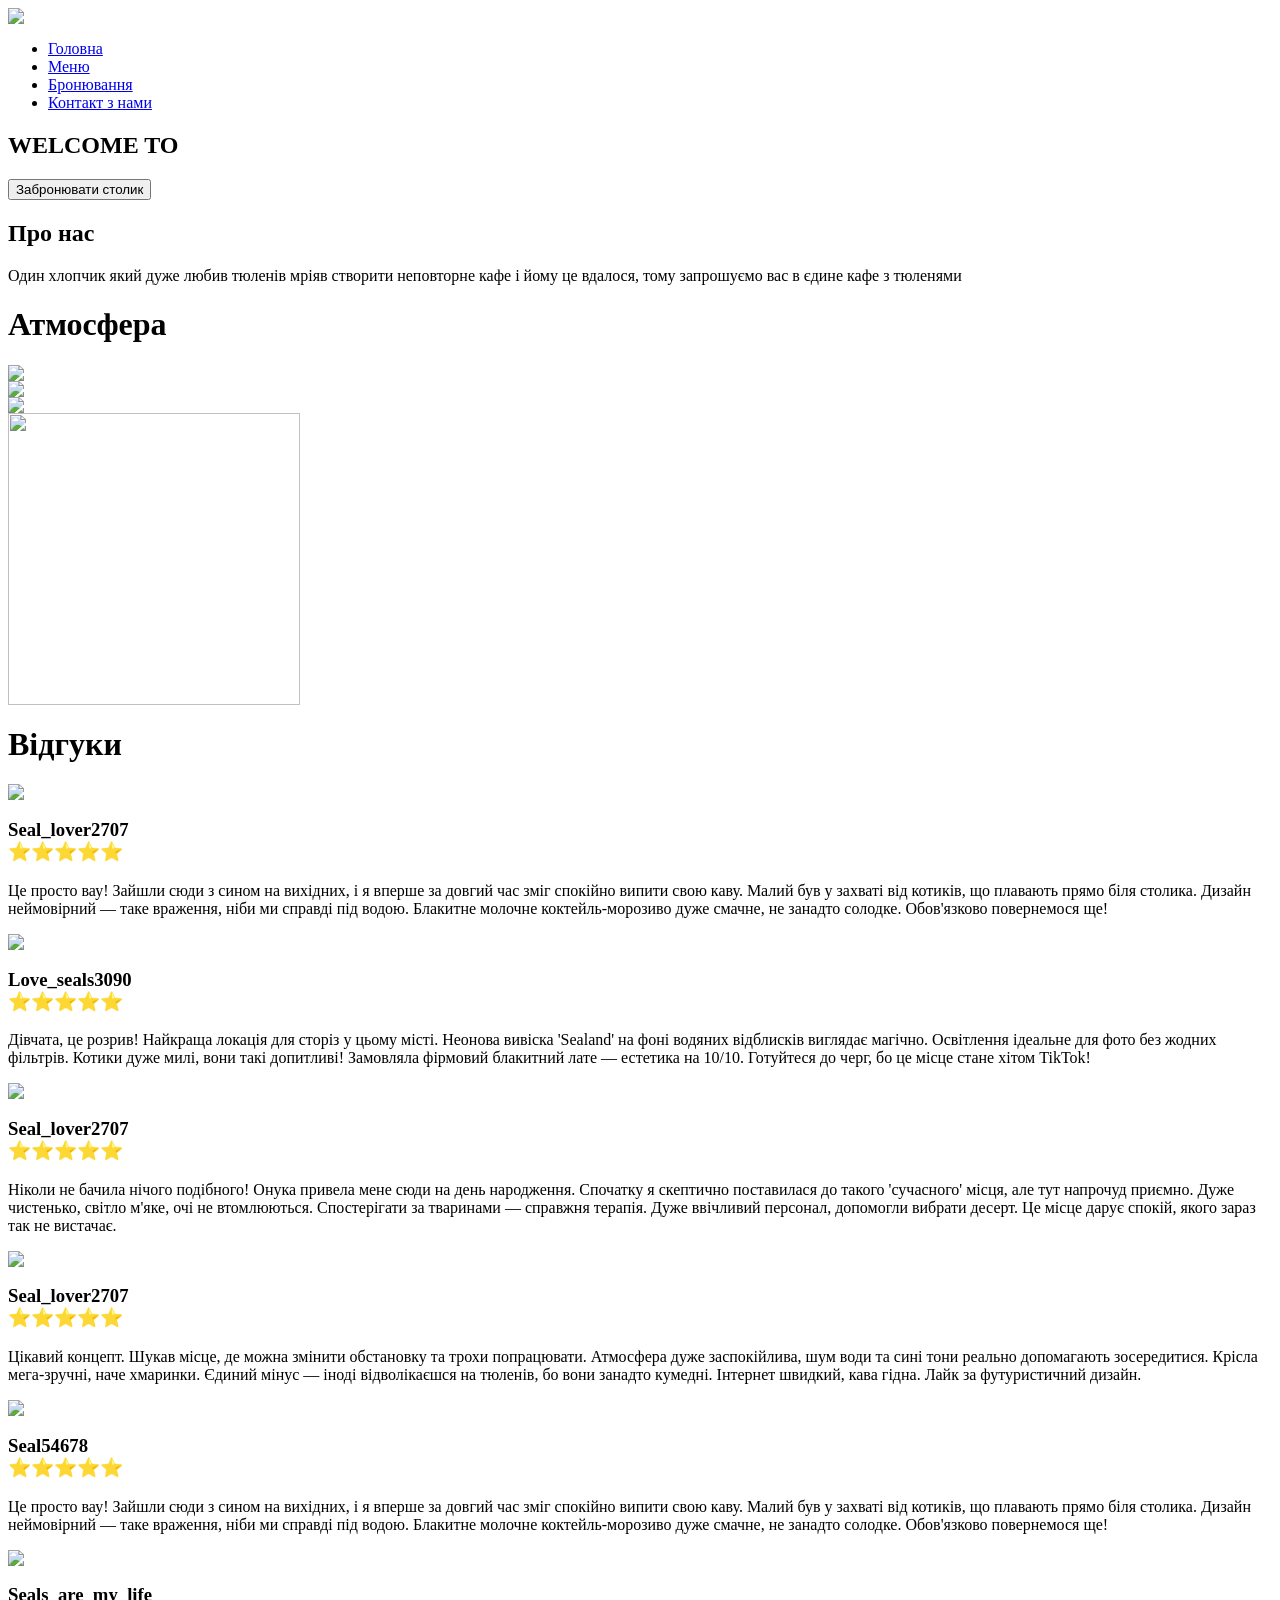
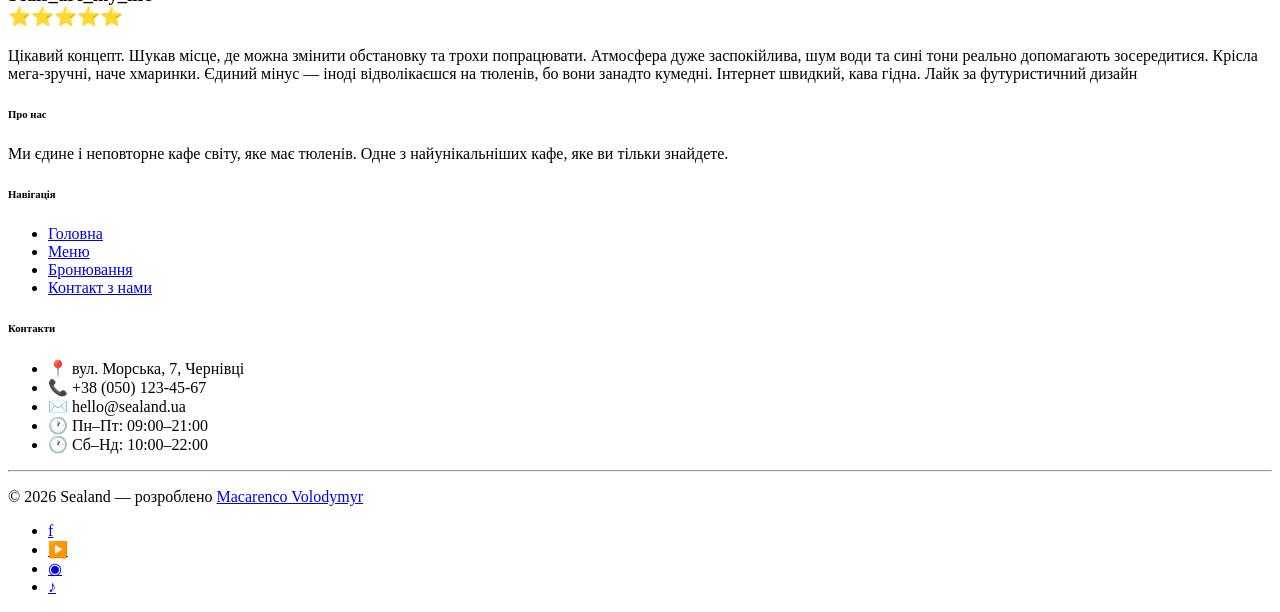
==== index.html @ d22cd6d8 "Create index.html" ====
<html>
    <head>
        <title>Sealand - Унікальне кафе з тюленями</title>
        <link rel = "stylesheet" href = "style.css">
        <link rel="stylesheet" href="https://cloudflare.com">
       <link href="https://fonts.googleapis.com/css2?family=Balsamiq+Sans:ital,wght@0,400;0,700;1,400;1,700&display=swap" rel="stylesheet">
    </head>
    <body>
        <header>
            <nav>
              <div><img src = "Sealand.png"></div>
              <ul class="nav-links">
                <li><a href="index.html">Головна</a></li>
                <li><a href="menu.html">Меню</a></li>
                <li><a href="booking.html">Бронювання</a></li>
                <li><a href="#footer">Контакт з нами</a></li>
              </ul>
            </nav>
        </header>
        <div class="heroblock"></div>
            <div class="h2-btn">
            <h2 class="welcome">WELCOME TO</h2>
            <button class="oat">Забронювати столик</button>
            </div>
        <main>
            <div class = "about">
      <div>
      <h2 class="pro">Про нас</h2>
      <p>Один хлопчик який дуже любив тюленів мріяв створити неповторне кафе і йому це вдалося, тому запрошуємо вас в єдине кафе з тюленями</p>
        </div>
    </div>
    <h1 class="atmosphere">Атмосфера</h1>
    <section>
    <div class="gallery">
        <div class="photo-1"><img src="selfie.png"></div>
        <div class="photo-2"><img src="pool.png"></div>
        <div class="photo-3"><img src="food.png"></div>
        <div class="photo-4"><img src="kitchen.png" height="292px"></div>
    </div>
    </section>
    <h1 class="atmosphere">Відгуки</h1>
    <section>
        <div class="reviews">
            <div class="review">
                <div class = "name">
                    <img src="happy seal blue and yellow.png">
                    <h3>Seal_lover2707<br>⭐️⭐️⭐️⭐️⭐️</h3></div>
                    <p>Це просто вау! Зайшли сюди з сином на вихідних, і я вперше за довгий час зміг спокійно випити свою каву. Малий був у захваті від котиків, що плавають прямо біля столика. Дизайн неймовірний — таке враження, ніби ми справді під водою. Блакитне молочне коктейль-морозиво дуже смачне, не занадто солодке. Обов'язково повернемося ще!</p>
            </div>
            <div class="review">
                <div class = "name">
                    <img src="cheerful seal.png">
                    <h3>Love_seals3090<br>⭐️⭐️⭐️⭐️⭐️</h3></div>
                    <p>Дівчата, це розрив! Найкраща локація для сторіз у цьому місті. Неонова вивіска 'Sealand' на фоні водяних відблисків виглядає магічно. Освітлення ідеальне для фото без жодних фільтрів. Котики дуже милі, вони такі допитливі! Замовляла фірмовий блакитний лате — естетика на 10/10. Готуйтеся до черг, бо це місце стане хітом TikTok!</p>
            </div>
            <div class="review">
                <div class = "name">
                    <img src="confused seal.png">
                    <h3>Seal_lover2707<br>⭐️⭐️⭐️⭐️⭐️</h3></div>
                    <p>Ніколи не бачила нічого подібного! Онука привела мене сюди на день народження. Спочатку я скептично поставилася до такого 'сучасного' місця, але тут напрочуд приємно. Дуже чистенько, світло м'яке, очі не втомлюються. Спостерігати за тваринами — справжня терапія. Дуже ввічливий персонал, допомогли вибрати десерт. Це місце дарує спокій, якого зараз так не вистачає.</p>
            </div>
            <div class="review">
                <div class = "name">
                    <img src="pool seal.png">
                    <h3>Seal_lover2707<br>⭐️⭐️⭐️⭐️⭐️</h3></div>
                    <p>Цікавий концепт. Шукав місце, де можна змінити обстановку та трохи попрацювати. Атмосфера дуже заспокійлива, шум води та сині тони реально допомагають зосередитися. Крісла мега-зручні, наче хмаринки. Єдиний мінус — іноді відволікаєшся на тюленів, бо вони занадто кумедні. Інтернет швидкий, кава гідна. Лайк за футуристичний дизайн.</p>
            </div>
            <div class="review">
                <div class = "name">
                    <img src="happy seal blue and yellow.png">
                    <h3>Seal54678<br>⭐️⭐️⭐️⭐️⭐️</h3></div>
                    
                    <p>Це просто вау! Зайшли сюди з сином на вихідних, і я вперше за довгий час зміг спокійно випити свою каву. Малий був у захваті від котиків, що плавають прямо біля столика. Дизайн неймовірний — таке враження, ніби ми справді під водою. Блакитне молочне коктейль-морозиво дуже смачне, не занадто солодке. Обов'язково повернемося ще!</p>
            </div>
            <div class="review">
                <div class = "name">
                    <img src="pool seal.png">
                    <h3>Seals_are_my_life<br>⭐️⭐️⭐️⭐️⭐️</h3></div>
                    <p>Цікавий концепт. Шукав місце, де можна змінити обстановку та трохи попрацювати. Атмосфера дуже заспокійлива, шум води та сині тони реально допомагають зосередитися. Крісла мега-зручні, наче хмаринки. Єдиний мінус — іноді відволікаєшся на тюленів, бо вони занадто кумедні. Інтернет швидкий, кава гідна. Лайк за футуристичний дизайн</p>
            </div>
        </div>
    </section>
            </main>
            <footer class="site-footer" id = "footer">
  <div class="footer-top">

    <div class="footer-about">
      <h6>Про нас</h6>
      <p>Ми єдине і неповторне кафе світу, яке має тюленів. Одне з найунікальніших кафе, яке ви тільки знайдете.</p>
    </div>

    <div class="footer-nav">
      <h6>Навігація</h6>
      <ul class="footer-links">
        <li><a href="#">Головна</a></li>
        <li><a href="#">Меню</a></li>
        <li><a href="#">Бронювання</a></li>
        <li><a href="#">Контакт з нами</a></li>
      </ul>
    </div>

    <div class="footer-contacts">
      <h6>Контакти</h6>
      <ul class="footer-links">
        <li>📍 вул. Морська, 7, Чернівці</li>
        <li>📞 +38 (050) 123-45-67</li>
        <li>✉️ hello@sealand.ua</li>
        <li>🕐 Пн–Пт: 09:00–21:00</li>
        <li>🕐 Сб–Нд: 10:00–22:00</li>
      </ul>
    </div>

  </div>

  <hr class="small">

  <div class="footer-bottom">
    <p class="copyright-text">© 2026 Sealand — розроблено <a href="#">Macarenco Volodymyr</a></p>
    <ul class="social-icons">
      <li><a href="#" class="facebook">f</a></li>
      <li><a href="#" class="youtube">▶️</a></li>
      <li><a href="#" class="instagram">◉</a></li>
      <li><a href="#" class="tiktok">♪</a></li>
    </ul>
  </div>
</footer>
</body>
</html>
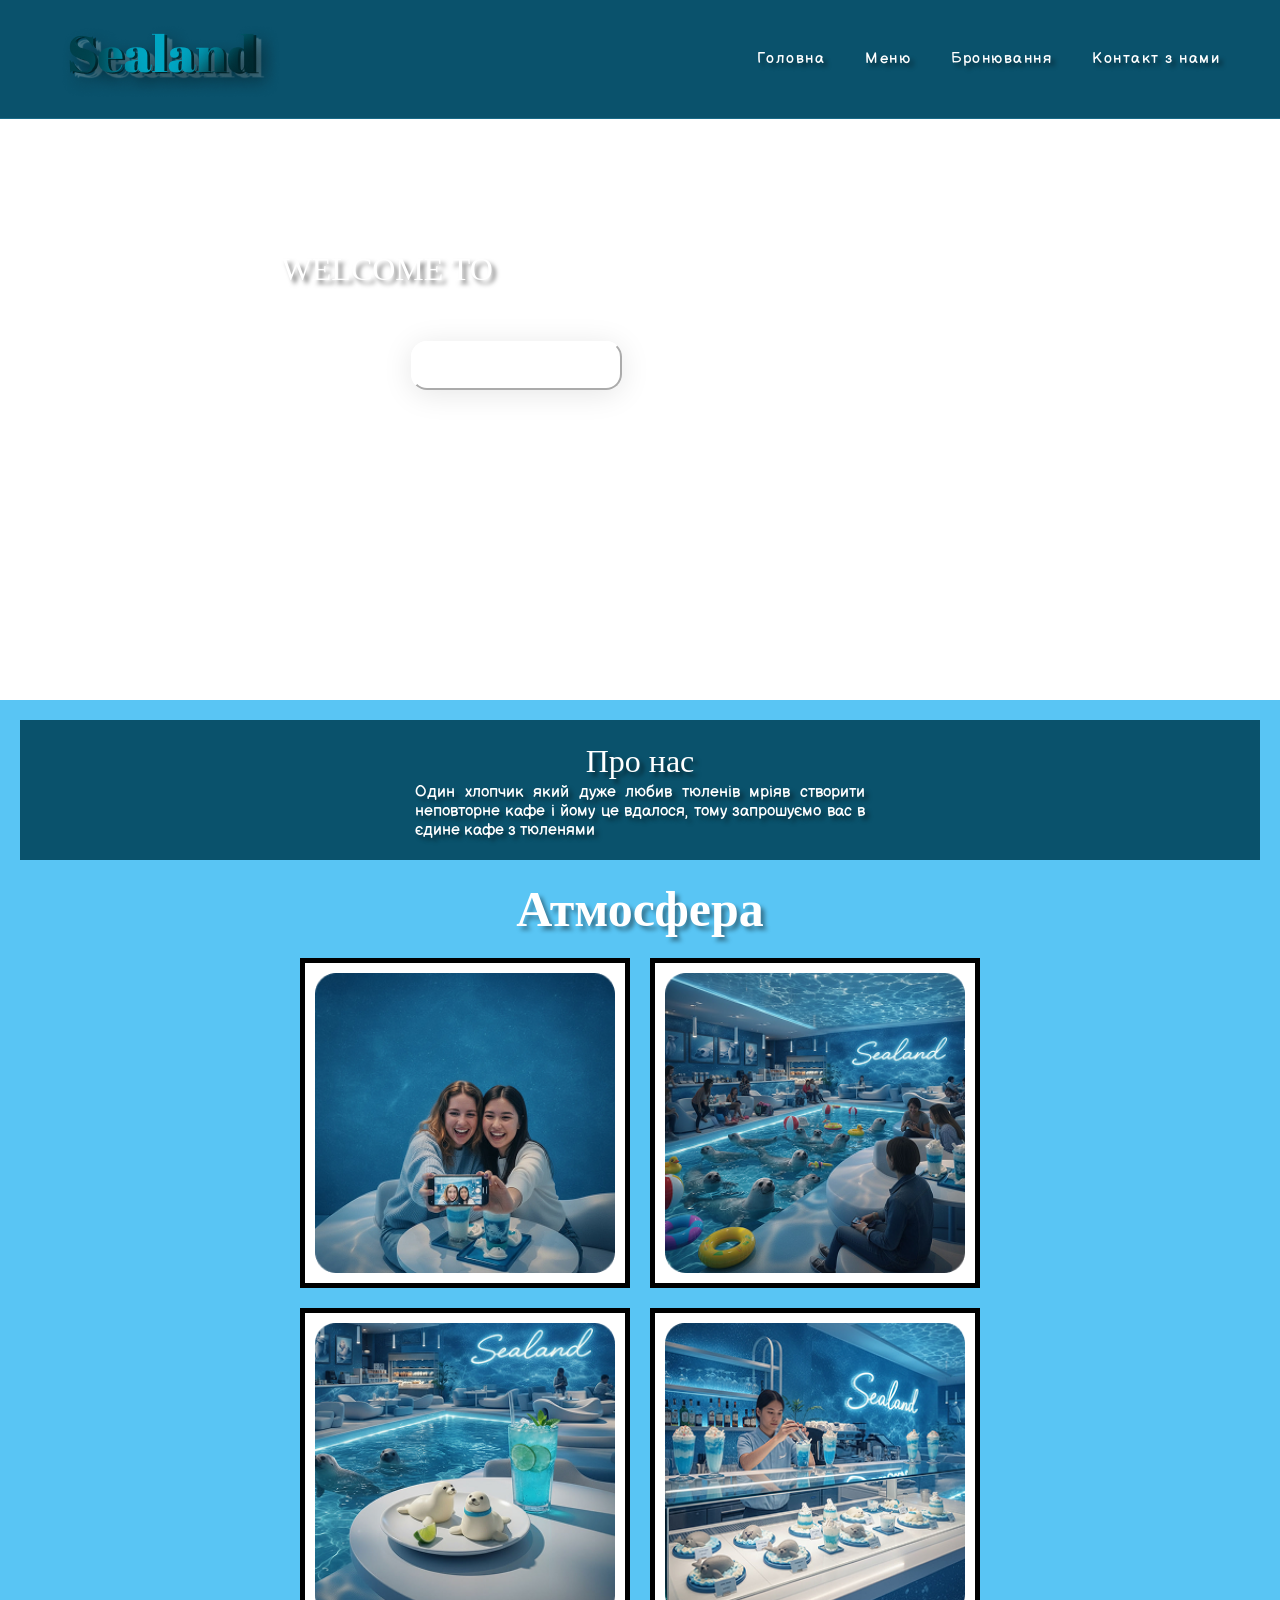
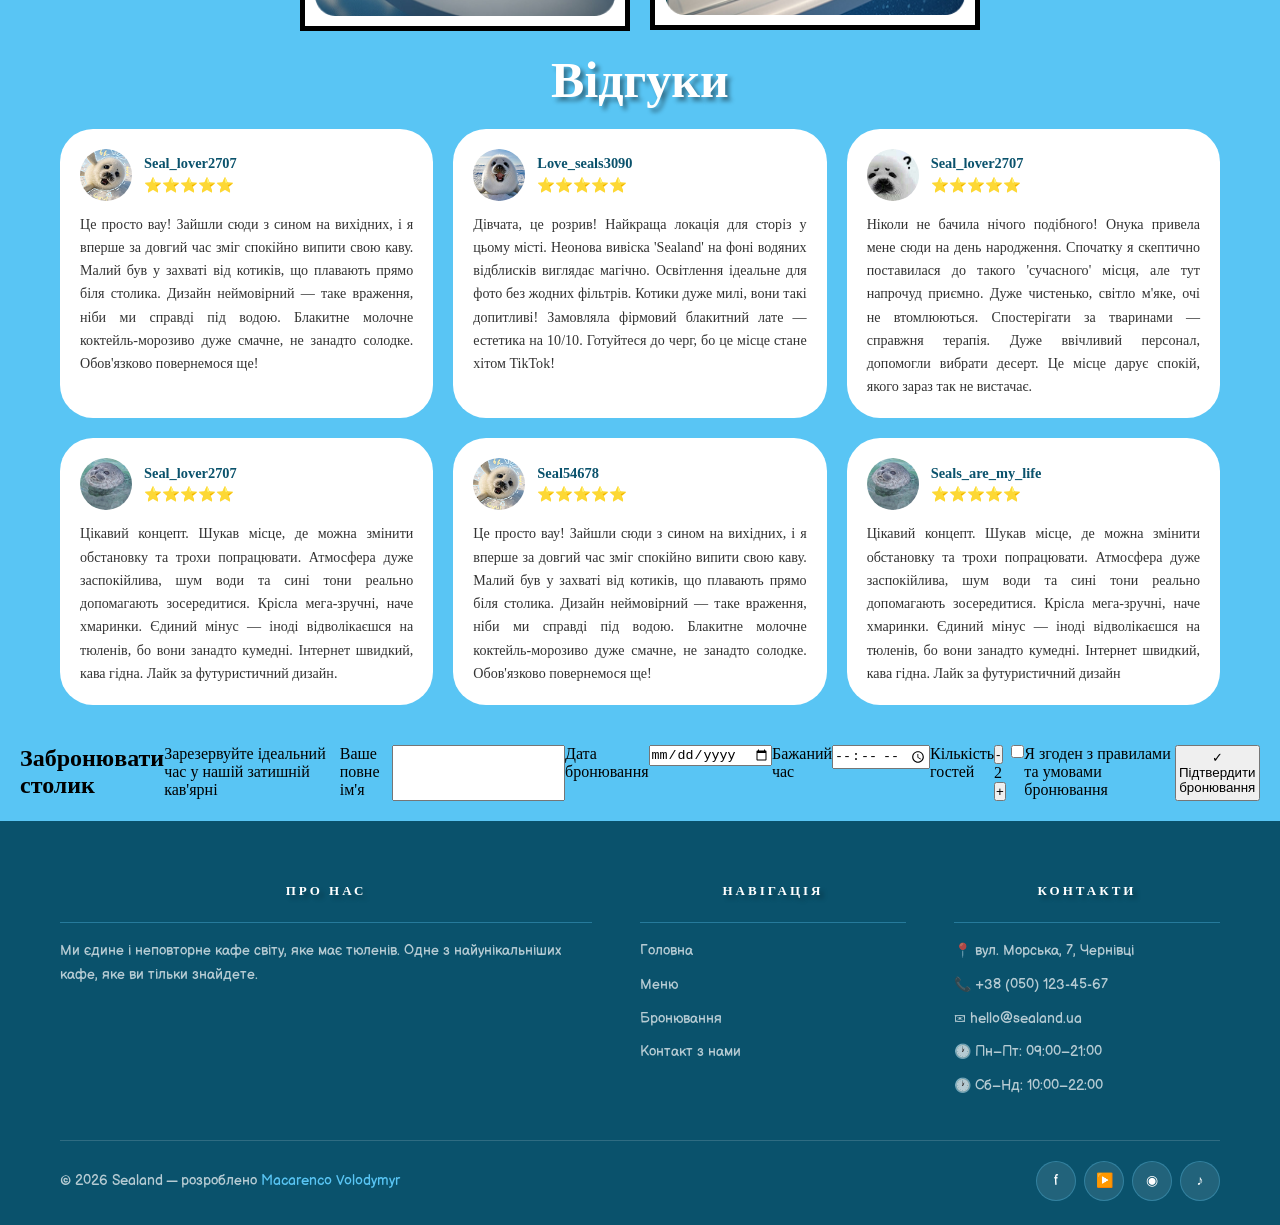
==== commit 3f4b7d81: "Update index.html" ====
--- a/index.html
+++ b/index.html
@@ -80,6 +80,21 @@
             </div>
         </div>
     </section>
+            <section>
+                <h1>Забронювати столик</h1>
+  <p>Зарезервуйте ідеальний час у нашій затишній кав'ярні</p>
+  <p><label>Ваше повне ім'я</label></p><br><input type="text"><br>
+  <p><label>Дата бронювання</label></p><br><div class="bron"><input type="date"></div><p><label>Бажаний час</label></p><br><div class="tm"><input type="time"></div>
+  <p><label>Кількість гостей</label></p><br>
+  <div class="guests">
+    <button>-</button>
+    <span class="amount">2</span>
+    <button>+</button>
+  </div>
+  <div class="zgb"><input type="checkbox"></div><div class="zg"><p><label>Я згоден з правилами та умовами бронювання</label></p></div><br>
+  <button class="zgoden">✓ Підтвердити бронювання</button>
+</form>
+            </section>
             </main>
             <footer class="site-footer" id = "footer">
   <div class="footer-top">
--- a/style.css
+++ b/style.css
@@ -0,0 +1,392 @@
+*{
+  margin:0;
+  padding:0;
+}
+html{
+    overscroll-behavior-y: smooth;
+}
+nav {
+    position: fixed;
+    top: 0;
+    left: 0;
+    right: 0;
+    z-index: 1000;
+    display: flex;
+    align-items: center;
+    justify-content: space-between;
+    padding: 18px 60px;
+    background: #0A526C;
+    border-bottom: 1px solid rgba(89, 197, 244, 0.2);
+}
+
+.nav-links {
+    display: flex;
+    gap: 40px;
+    list-style: none;
+  }
+
+   .nav-links a {
+    font-family: 'Balsamiq Sans';
+    font-style: normal;
+    font-weight: 400;
+    line-height: 24px;
+    text-align: center;
+    color: #FFFFFF;
+    text-shadow: 4px 4px 4px rgba(0, 0, 0, 0.4);
+    text-decoration: none;
+    font-size: 0.95rem;
+    letter-spacing: 1.5px;
+    position: relative;
+    padding-bottom: 4px;
+    transition:1s linear;
+  }
+  .nav-links a:hover {
+      border-bottom:2px solid #fff;
+      
+  }
+  .heroblock{
+      background-image:url("heroblock.jpg");
+      background-position: center;
+      background-repeat: no-repeat;
+      height:700px;
+      width:100%;
+      z-index:0;
+  }
+ 
+  h2{
+
+font-family: 'Abril Fatface';
+font-style: normal;
+font-weight: 400;
+font-size: 32px;
+line-height: 43px;
+display: flex;
+align-items: center;
+
+color: #FFFFFF;
+
+text-shadow: 4px 4px 4px rgba(0, 0, 0, 0.5);
+
+  }
+  .oat{
+      background: rgba(255, 255, 255, 0.27);
+border-radius: 16px;
+box-shadow: 0 4px 30px rgba(0, 0, 0, 0.1);
+backdrop-filter: blur(5px);
+-webkit-backdrop-filter: blur(5px);
+padding:15px 40px;
+position:relative;
+left:37%;
+top:50px;
+color:white;
+border-color:white;
+    
+
+}
+.h2-btn{
+    z-index:10;
+    position:absolute;
+     top:27.5%;
+     left:22%;
+     width:350px;
+}
+.about{
+  background-color:#0A526C;
+  color:white;
+  padding:20px;
+  display:flex;
+  justify-content:center;
+  font-family: 'Balsamiq Sans';
+text-shadow: 4px 4px 4px rgba(0, 0, 0, 0.4);
+text-align:center;
+}
+
+.about div{
+  width:450px;
+  text-align:justify;
+}
+.welcome{
+    display:flex;
+    
+}
+.gallery div img{
+    background-color:white;
+    border:5px solid black;
+    width:300px;
+    padding:10px;
+}
+main{
+    background-color:#59C5F4;
+    padding:20px;
+}
+.gallery{
+    display:grid;
+    grid-template-columns:1fr 1fr;
+    gap:20px;
+}
+section{
+    display:flex;
+    justify-content:center;
+}
+.atmosphere{
+    color:white;
+    font-size:50px;
+    text-align:center;
+    margin:20px;
+    text-shadow: 4px 4px 4px rgba(0, 0, 0, 0.4);
+    font-family: 'Abril Fatface';
+}
+.pro{
+    text-align:center;
+    display:flex;
+    justify-content:center;
+}
+.reviews {
+    display: grid;
+    grid-template-columns: repeat(3, 1fr);
+    gap: 20px;
+    width: 100%;
+    padding: 0 40px 40px;
+}
+
+.review {
+    background-color: white;
+    padding: 20px;
+    border-radius: 33px;
+    width: 1fr;     
+    display: flex;
+    flex-direction: column;
+    gap: 12px;
+}
+
+.name {
+    display: flex;
+    align-items: center;
+    gap: 12px;
+    padding: 0;
+}
+
+.name img {
+    width: 52px;
+    height: 52px;
+    object-fit: cover;
+    border-radius: 50%;
+    flex-shrink: 0;
+}
+
+.name h3 {
+    font-size: 0.9rem;
+    line-height: 1.5;
+    color: #0A526C;
+}
+
+.review p {
+    font-size: 0.88rem;
+    line-height: 1.65;
+    color: #333;
+    text-align: justify;
+}
+
+
+.site-footer {
+  background-color: #0A526C;
+  padding: 48px 60px 24px;
+  font-family: 'Balsamiq Sans', sans-serif;
+  color: white;
+  font-size: 15px;
+  line-height: 1.7;
+}
+
+.footer-top {
+  display: grid;
+  grid-template-columns: 2fr 1fr 1fr;
+  gap: 48px;
+  padding-bottom: 32px;
+}
+
+.site-footer h6 {
+  color: #fff;
+  font-size: 13px;
+  text-transform: uppercase;
+  letter-spacing: 3px;
+  margin-bottom: 16px;
+  padding-bottom: 10px;
+  border-bottom: 1px solid rgba(89,197,244,0.35);
+}
+
+.site-footer p {
+  color: rgba(255,255,255,0.7);
+  font-size: 14px;
+}
+
+.footer-links {
+  list-style: none;
+  padding: 0;
+}
+.footer-links li {
+  margin-bottom: 10px;
+  color: rgba(255,255,255,0.7);
+  font-size: 14px;
+}
+.footer-links a {
+  color: rgba(255,255,255,0.7);
+  text-decoration: none;
+  transition: color .2s;
+}
+.footer-links a:hover { color: #59C5F4; } 
+
+.site-footer hr.small {
+  border: none;
+  border-top: 1px solid rgba(255,255,255,0.15);
+  margin: 0 0 20px;
+}
+
+.footer-bottom {
+  display: flex;
+  align-items: center;
+  justify-content: space-between;
+  flex-wrap: wrap;
+  gap: 12px;
+}
+
+.copyright-text {
+  font-size: 13px;
+  color: rgba(255,255,255,0.5);
+}
+.copyright-text a {
+  color: #59C5F4;
+  text-decoration: none;
+}
+
+.social-icons {
+  list-style: none;
+  padding: 0;
+  display: flex;
+  gap: 8px;
+}
+.social-icons a {
+  display: flex;
+  align-items: center;
+  justify-content: center;
+  width: 38px;
+  height: 38px;
+  border-radius: 50%;
+  background: rgba(255,255,255,0.1);
+  border: 1px solid rgba(89,197,244,0.3);
+  color: white;
+  font-size: 14px;
+  text-decoration: none;
+  transition: background .25s, border-color .25s;
+}
+.social-icons a:hover {
+  background: #59C5F4;
+  border-color: #59C5F4;
+  color: #07303F;
+}
+*{
+  margin:0;
+  padding:0;
+}
+nav {
+    position: fixed;
+    top: 0;
+    left: 0;
+    right: 0;
+    z-index: 1000;
+    display: flex;
+    align-items: center;
+    justify-content: space-between;
+    padding: 18px 60px;
+    background: #0A526C;
+    border-bottom: 1px solid rgba(89, 197, 244, 0.2);
+}
+
+.nav-links {
+    display: flex;
+    gap: 40px;
+    list-style: none;
+  }
+
+   .nav-links a {
+    font-family: 'Balsamiq Sans';
+    font-style: normal;
+    font-weight: 400;
+    line-height: 24px;
+    text-align: center;
+    color: #FFFFFF;
+    text-shadow: 4px 4px 4px rgba(0, 0, 0, 0.4);
+    text-decoration: none;
+    font-size: 0.95rem;
+    letter-spacing: 1.5px;
+    position: relative;
+    padding-bottom: 4px;
+    transition:1s linear;
+  }
+  .nav-links a:hover {
+      border-bottom:2px solid #fff;
+      
+  }
+  .heroblock{
+      background-image:url("heroblock.jpg");
+      background-position: center;
+      background-repeat: no-repeat;
+      height:700px;
+      width:100%;
+      z-index:0;
+  }
+ 
+  h2{
+font-family: 'Abril Fatface';
+font-style: normal;
+font-weight: 400;
+font-size: 32px;
+line-height: 43px;
+display: flex;
+align-items: center;
+color: #FFFFFF;
+text-shadow: 4px 4px 4px rgba(0, 0, 0, 0.5);
+text-align:center;
+  }
+ 
+  .menu{
+      background-color:#59C5F4;
+      margin-top:123px;
+      width:100%;
+  }
+  h6{
+font-family: 'Balsamiq Sans';
+font-style: normal;
+font-weight: 700;
+font-size: 36px;
+line-height: 43px;
+text-align: center;
+color: #0A526C;
+text-shadow: 4px 4px 4px rgba(0, 0, 0, 0.25);
+
+
+  }
+  .menuone{
+      display:flex;
+      justify-content:space-evenly;
+      flex-wrap:wrap;
+  }
+  .card{
+      background-color:white;
+      color:#2985AA;
+      box-shadow: 4px 4px 4px rgba(0, 0, 0, 0.4);
+      border-radius: 20px;
+      width:300px;
+      height:350px;
+      display:flex;
+      flex-direction:column;
+      padding:15px;
+      text-align:center;
+      margin-top:25px;
+  }
+  
+
+@media (max-width: 768px) {
+  .footer-top { grid-template-columns: 1fr; gap: 28px; }
+  .site-footer { padding: 36px 24px 20px; }
+  .footer-bottom { flex-direction: column; align-items: flex-start; }
+}
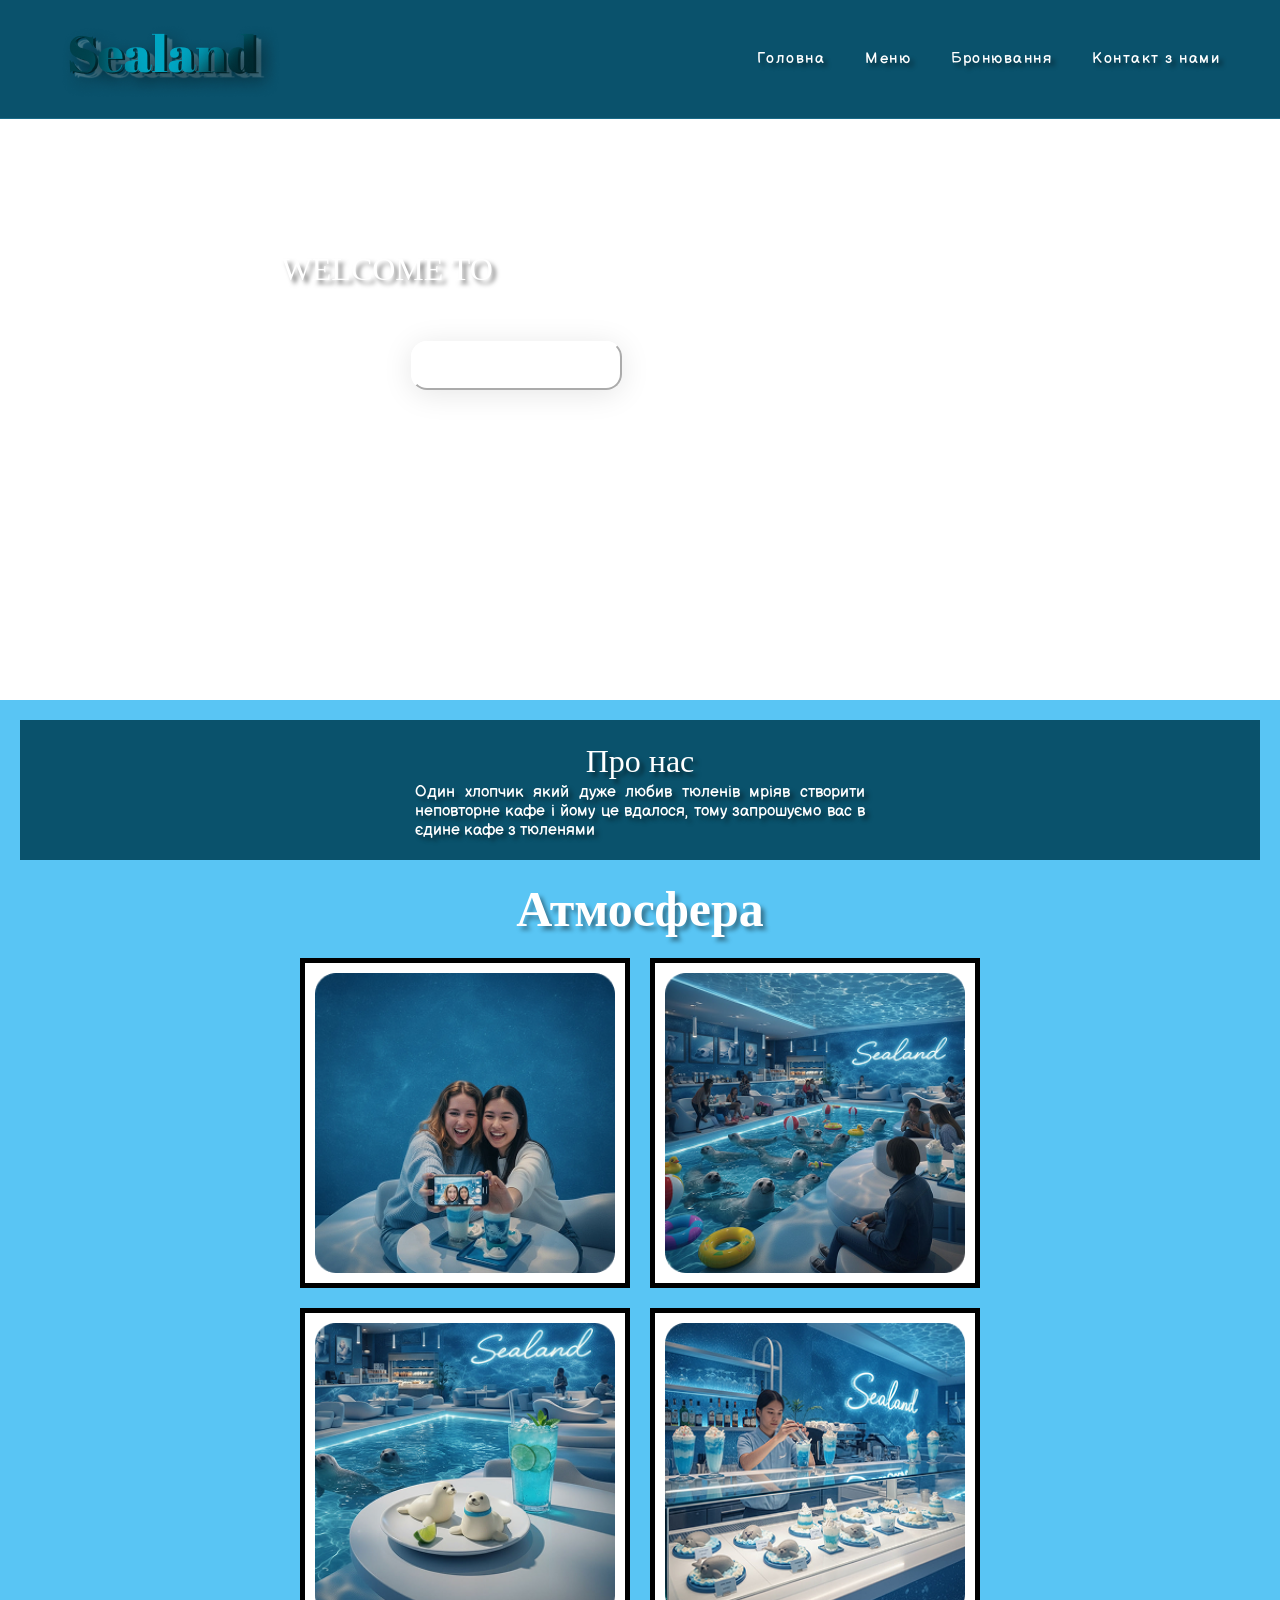
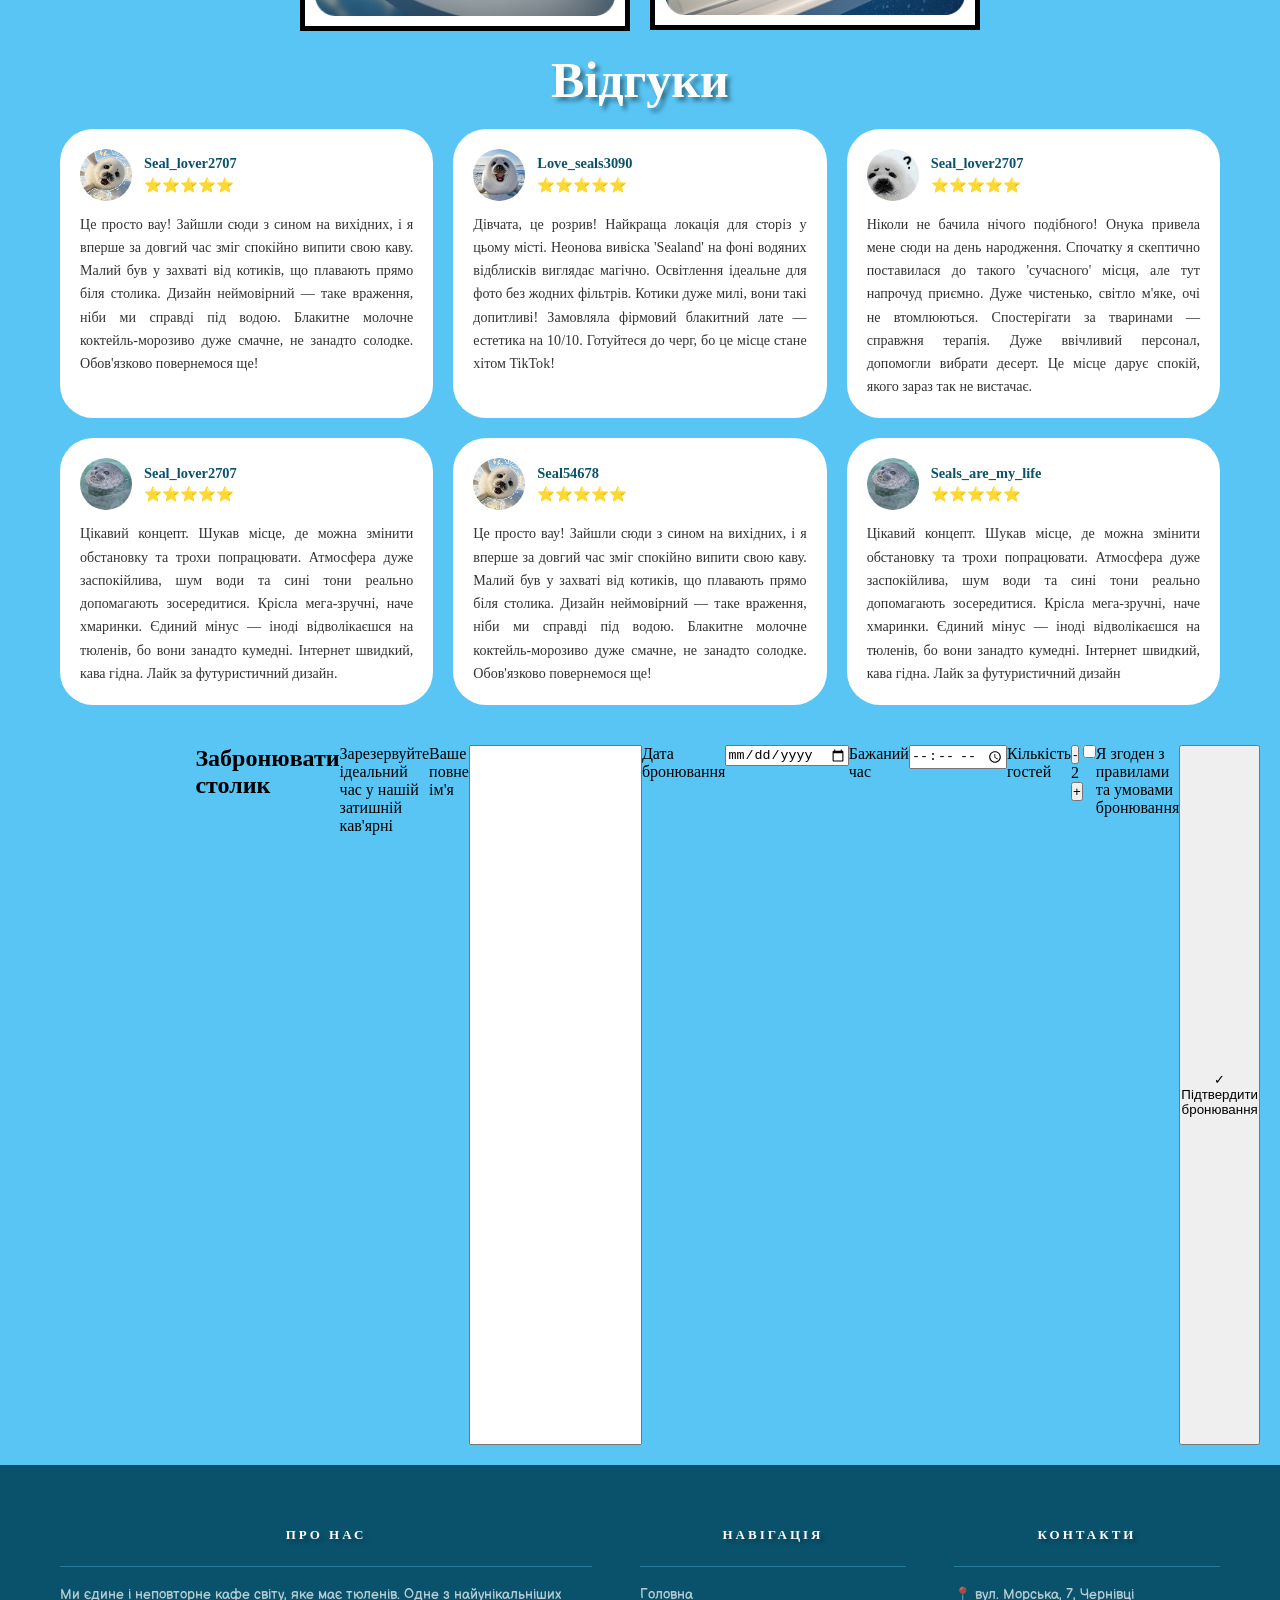
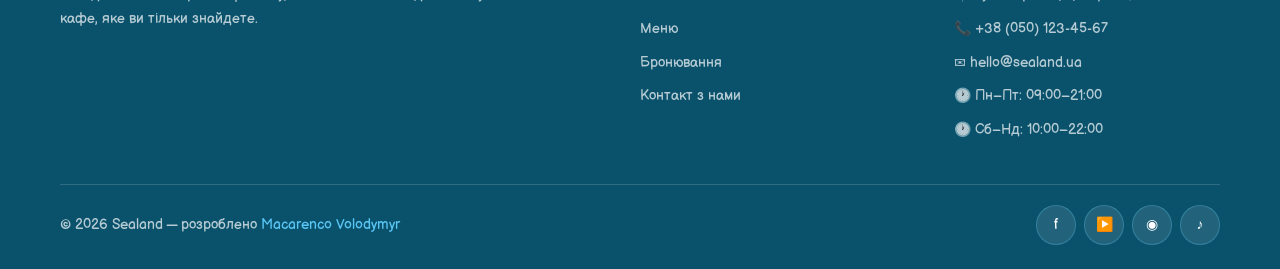
==== commit 823b7440: "Update index.html" ====
--- a/index.html
+++ b/index.html
@@ -81,6 +81,7 @@
         </div>
     </section>
             <section>
+                <div class="heroblock"></div>
                 <h1>Забронювати столик</h1>
   <p>Зарезервуйте ідеальний час у нашій затишній кав'ярні</p>
   <p><label>Ваше повне ім'я</label></p><br><input type="text"><br>
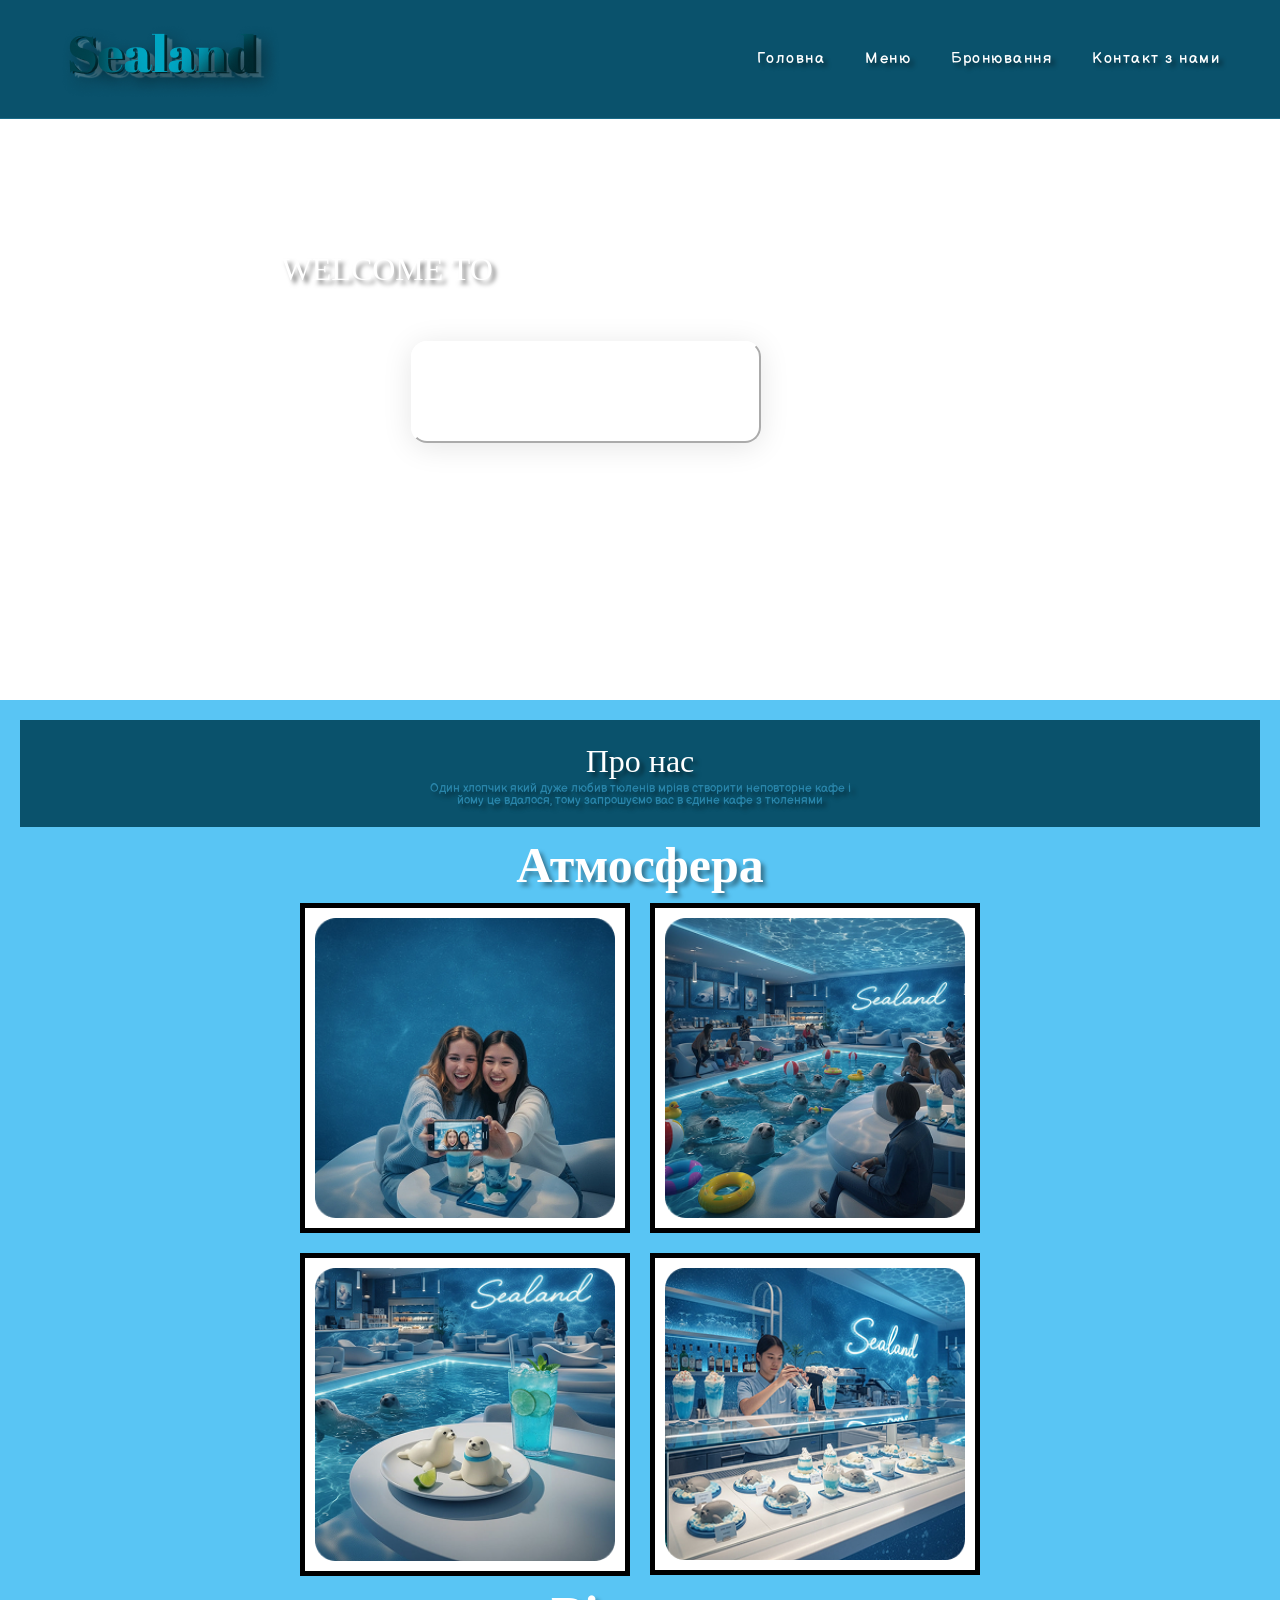
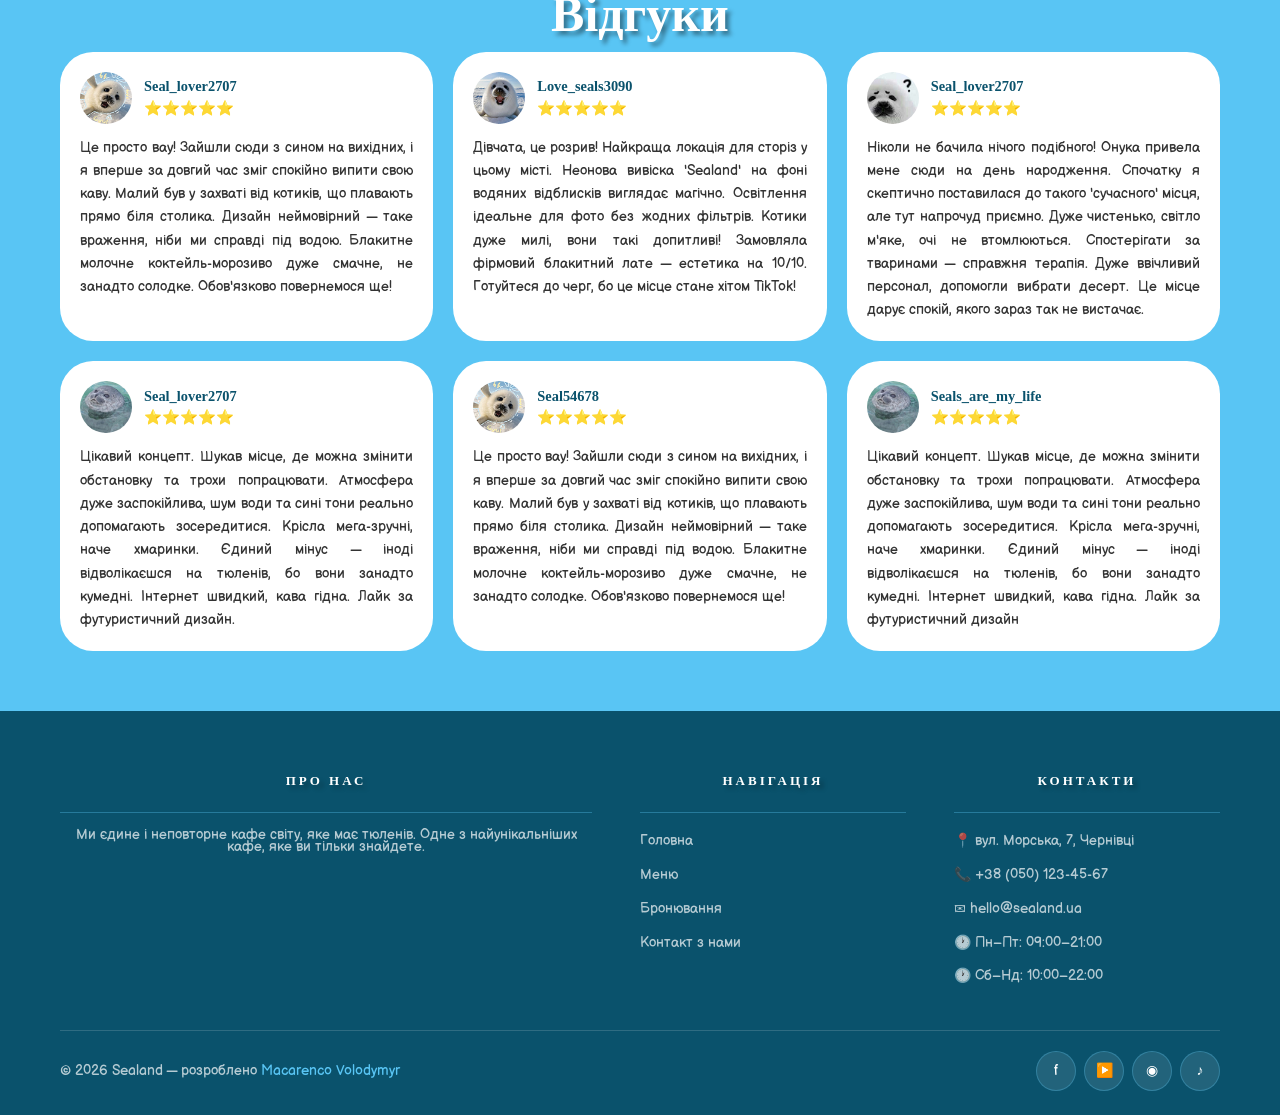
==== commit 3728ae6a: "Update index.html" ====
--- a/index.html
+++ b/index.html
@@ -80,22 +80,6 @@
             </div>
         </div>
     </section>
-            <section>
-                <div class="heroblock"></div>
-                <h1>Забронювати столик</h1>
-  <p>Зарезервуйте ідеальний час у нашій затишній кав'ярні</p>
-  <p><label>Ваше повне ім'я</label></p><br><input type="text"><br>
-  <p><label>Дата бронювання</label></p><br><div class="bron"><input type="date"></div><p><label>Бажаний час</label></p><br><div class="tm"><input type="time"></div>
-  <p><label>Кількість гостей</label></p><br>
-  <div class="guests">
-    <button>-</button>
-    <span class="amount">2</span>
-    <button>+</button>
-  </div>
-  <div class="zgb"><input type="checkbox"></div><div class="zg"><p><label>Я згоден з правилами та умовами бронювання</label></p></div><br>
-  <button class="zgoden">✓ Підтвердити бронювання</button>
-</form>
-            </section>
             </main>
             <footer class="site-footer" id = "footer">
   <div class="footer-top">
--- a/style.css
+++ b/style.css
@@ -390,3 +390,75 @@
   .site-footer { padding: 36px 24px 20px; }
   .footer-bottom { flex-direction: column; align-items: flex-start; }
 }
+h1{
+font-family: 'Balsamiq Sans';
+font-style: normal;
+font-weight: 700;
+font-size: 30px;
+line-height: 36px;
+text-align: center;
+color: #0A526C;
+}
+p{
+font-family: 'Balsamiq Sans';
+font-style: normal;
+font-weight: 400;
+font-size: 12px;
+line-height: 12px;
+text-align: center;
+color: #2985AA;
+}
+label{
+font-family: 'Balsamiq Sans';
+font-style: normal;
+font-weight: 400;
+font-size: 10px;
+color: #2985AA;
+}
+input{
+  display:flex;
+  position:relative;
+  margin-left:575px;
+  font-size:30px;
+  border-radius:5px;
+}
+.zgoden{
+  background-color:#59C5F4;
+  display:flex;
+  position:relative;
+  margin-left:575px;
+  font-size:28px;
+  border-radius:5px;
+  color:white;
+}
+.bron{
+  display:flex;
+  position:relative;
+  margin-left:50px;
+}
+.tm{
+   display:flex;
+  position:relative;
+  margin-left:105px;
+}
+.guests{
+  text-align:center;
+  font-size:30px;
+  border:1px solid black;
+  
+}
+button{
+  font-size:30px;
+}
+.zgb{
+  display:flex;
+  position:relative;
+  margin-left:50px;
+  margin-top:0px;
+}
+.bro{
+  background-color:white;
+  padding:10px;
+  border-radius:30px;
+  border:1px solid black;
+}
